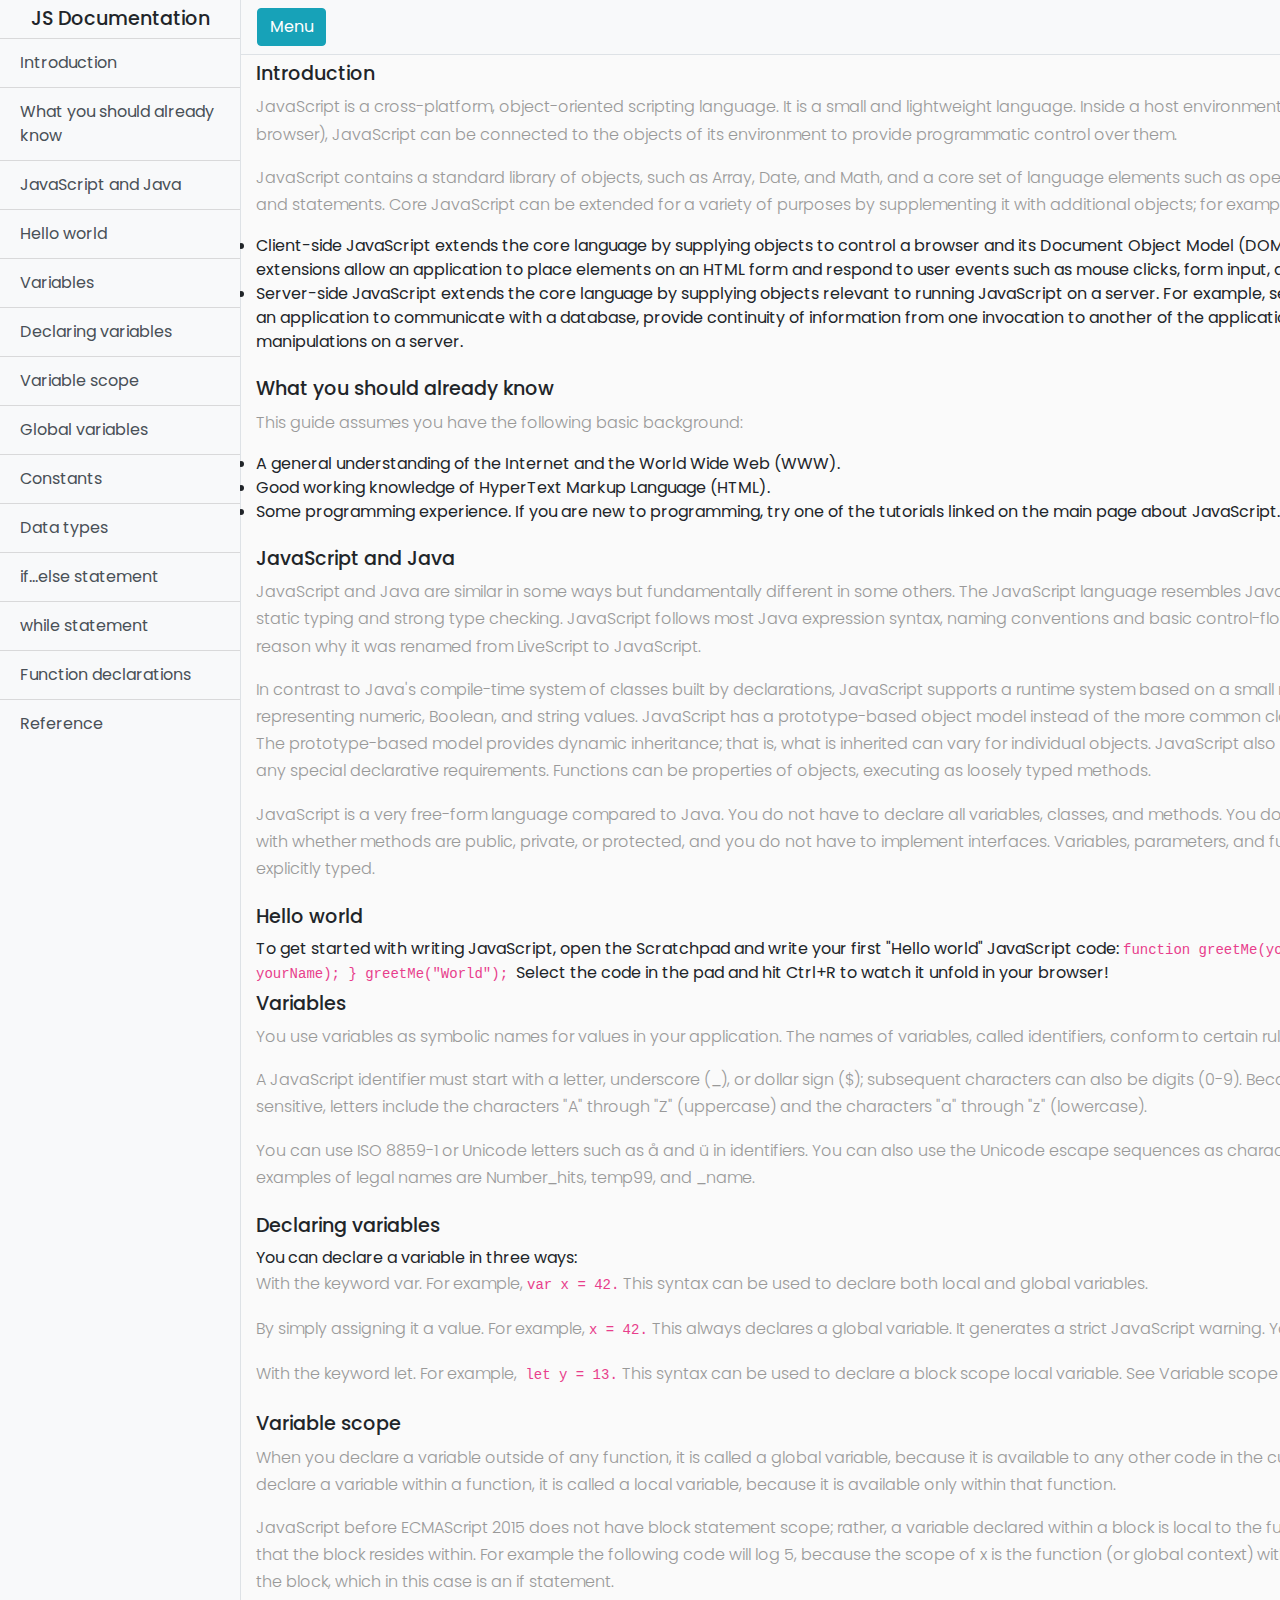
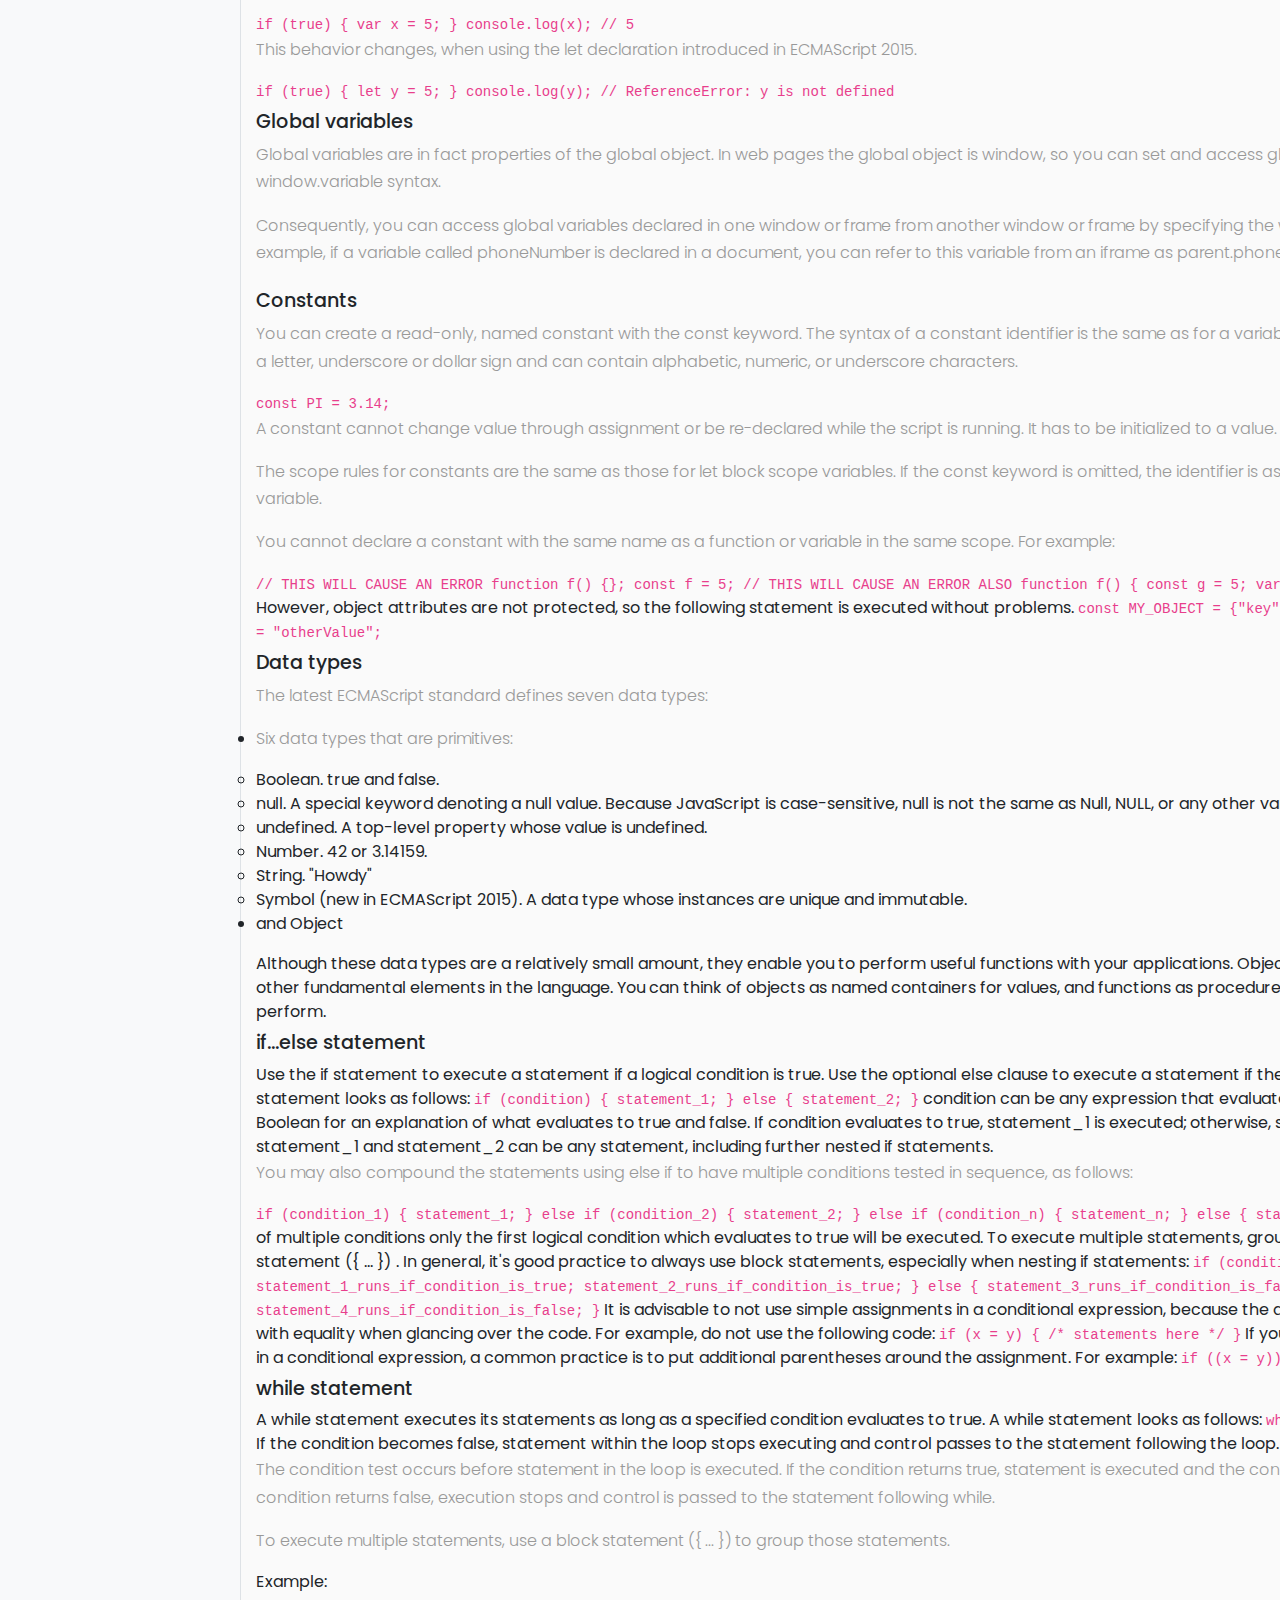
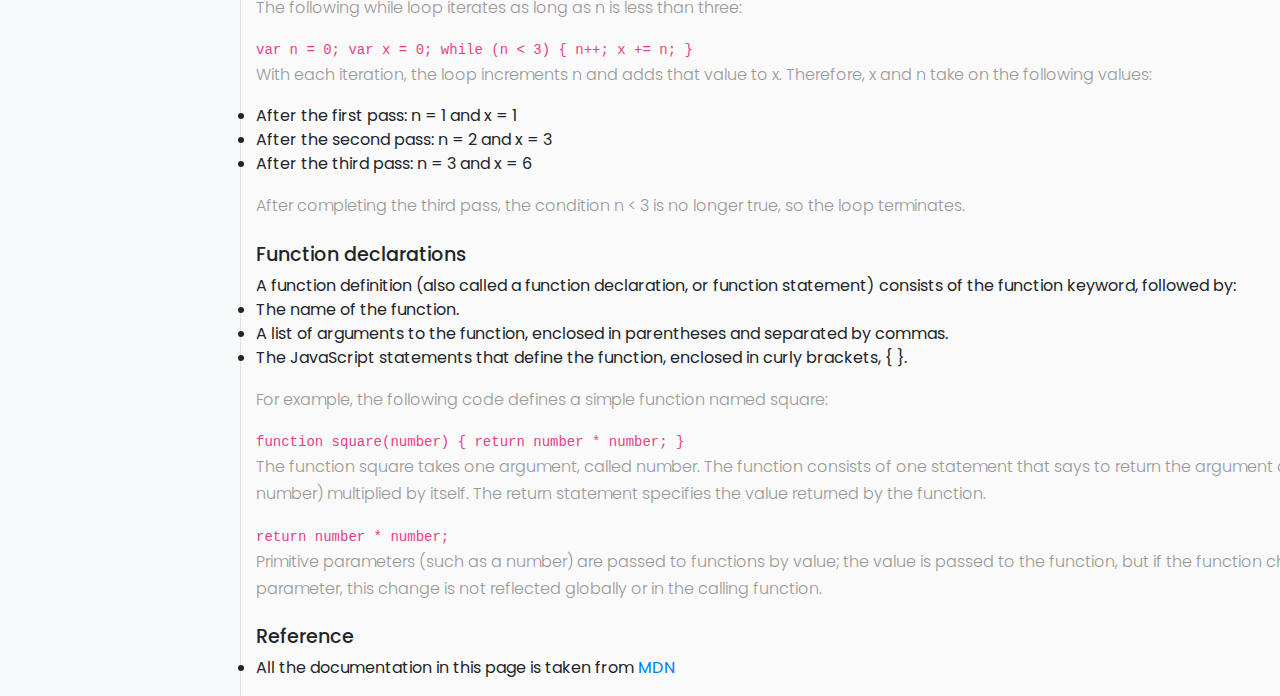
==== Documentation Page/index.html @ ce31a8b9 "Js working" ====
<!DOCTYPE html>
<html lang="en">
<head>
    <meta charset="UTF-8">
    <meta name="viewport" content="width=device-width, initial-scale=1.0">
    <meta http-equiv="X-UA-Compatible" content="ie=edge">
    <title>Technical Documentation</title>
    <link rel="stylesheet" href="https://cdnjs.cloudflare.com/ajax/libs/font-awesome/5.11.2/css/all.min.css">
    <link href="https://fonts.googleapis.com/css?family=Open+Sans&display=swap" rel="stylesheet">
    <link href="https://fonts.googleapis.com/css?family=Poppins&display=swap" rel="stylesheet">
    <link rel="stylesheet" href="https://stackpath.bootstrapcdn.com/bootstrap/4.3.1/css/bootstrap.min.css"
        integrity="sha384-ggOyR0iXCbMQv3Xipma34MD+dH/1fQ784/j6cY/iJTQUOhcWr7x9JvoRxT2MZw1T" crossorigin="anonymous">
    <link rel="stylesheet" type="text/css" media="screen" href="style.css">
    </head>
<body>
    <div class="d-flex" id="wrapper">
        <div class="bg-light border-right" id="sidebar-wrapper">
            <nav id="sidebar" class="text-center">
                <header>JS Documentation</header>
            </nav>
            <div class="list-group list-group-flush">
                <a class="list-group-item list-group-item-action bg-light" href="#Introduction">Introduction</a>
                <a class="list-group-item list-group-item-action bg-light" href="#What_you_should_already_know">What you should already know</a>
                <a class="list-group-item list-group-item-action bg-light" href="#JavaScript_and_Java">JavaScript and Java</a>
                <a class="list-group-item list-group-item-action bg-light" href="#Hello_world">Hello world</a>
                <a class="list-group-item list-group-item-action bg-light" href="#Variables">Variables</a>
                <a class="list-group-item list-group-item-action bg-light" href="#Declaring_variables">Declaring variables</a>
                <a class="list-group-item list-group-item-action bg-light" href="#Variable_scope">Variable scope</a>
                <a class="list-group-item list-group-item-action bg-light" href="#Global_variables">Global variables</a>
                <a class="list-group-item list-group-item-action bg-light" href="#Constants">Constants</a>
                <a class="list-group-item list-group-item-action bg-light" href="#Data_types">Data types</a>
                <a class="list-group-item list-group-item-action bg-light" href="#if...else_statement">if...else statement</a>
                <a class="list-group-item list-group-item-action bg-light" href="#while_statement">while statement</a>
                <a class="list-group-item list-group-item-action bg-light" href="#Function_declarations">Function declarations</a>
                <a class="list-group-item list-group-item-action bg-light" href="#Reference">Reference</a>
            </div>
        </div>
        <main id="main-doc">
            <nav class="navbar navbar-expand-lg navbar-light bg-light border-bottom">
                <button class="btn btn-info" id="menu-toggle">Menu</button>
            </nav>
            <div class="container-fluid">
                <section class="main-section" id="Introduction">
                    <header>Introduction</header>
                    <article>
                        <p>
                            JavaScript is a cross-platform, object-oriented scripting language. It
                            is a small and lightweight language. Inside a host environment (for
                            example, a web browser), JavaScript can be connected to the objects of
                            its environment to provide programmatic control over them.
                        </p>
                        <p>
                            JavaScript contains a standard library of objects, such as Array, Date,
                            and Math, and a core set of language elements such as operators, control
                            structures, and statements. Core JavaScript can be extended for a
                            variety of purposes by supplementing it with additional objects; for
                            example:
                        </p>
                        <ul>
                            <li>
                                Client-side JavaScript extends the core language by supplying objects
                                to control a browser and its Document Object Model (DOM). For example,
                                client-side extensions allow an application to place elements on an
                                HTML form and respond to user events such as mouse clicks, form input,
                                and page navigation.
                            </li>
                            <li>
                                Server-side JavaScript extends the core language by supplying objects
                                relevant to running JavaScript on a server. For example, server-side
                                extensions allow an application to communicate with a database,
                                provide continuity of information from one invocation to another of
                                the application, or perform file manipulations on a server.
                            </li>
                        </ul>
                    </article>
                </section>
                <section class="main-section" id="What_you_should_already_know">
                    <header>What you should already know</header>
                    <article>
                        <p>This guide assumes you have the following basic background:</p>
                        <ul>
                            <li>
                                A general understanding of the Internet and the World Wide Web (WWW).
                            </li>
                            <li>Good working knowledge of HyperText Markup Language (HTML).</li>
                            <li>
                                Some programming experience. If you are new to programming, try one of
                                the tutorials linked on the main page about JavaScript.
                            </li>
                        </ul>
                    </article>
                </section>
                <section class="main-section" id="JavaScript_and_Java">
                    <header>JavaScript and Java</header>
                    <article>
                        <p>
                            JavaScript and Java are similar in some ways but fundamentally different
                            in some others. The JavaScript language resembles Java but does not have
                            Java's static typing and strong type checking. JavaScript follows most
                            Java expression syntax, naming conventions and basic control-flow
                            constructs which was the reason why it was renamed from LiveScript to
                            JavaScript.
                        </p>
                        <p>
                            In contrast to Java's compile-time system of classes built by
                            declarations, JavaScript supports a runtime system based on a small
                            number of data types representing numeric, Boolean, and string values.
                            JavaScript has a prototype-based object model instead of the more common
                            class-based object model. The prototype-based model provides dynamic
                            inheritance; that is, what is inherited can vary for individual objects.
                            JavaScript also supports functions without any special declarative
                            requirements. Functions can be properties of objects, executing as
                            loosely typed methods.
                        </p>
                        <p>
                            JavaScript is a very free-form language compared to Java. You do not
                            have to declare all variables, classes, and methods. You do not have to
                            be concerned with whether methods are public, private, or protected, and
                            you do not have to implement interfaces. Variables, parameters, and
                            function return types are not explicitly typed.
                        </p>
                    </article>
                </section>
                <section class="main-section" id="Hello_world">
                    <header>Hello world</header>
                    <article>
                        To get started with writing JavaScript, open the Scratchpad and write your
                        first "Hello world" JavaScript code:
                        <code>function greetMe(yourName) { alert("Hello " + yourName); }
            greetMe("World");
            </code>
                        Select the code in the pad and hit Ctrl+R to watch it unfold in your
                        browser!
                    </article>
                </section>
                <section class="main-section" id="Variables">
                    <header>Variables</header>
                    <p>
                        You use variables as symbolic names for values in your application. The
                        names of variables, called identifiers, conform to certain rules.
                    </p>
                    <p>
                        A JavaScript identifier must start with a letter, underscore (_), or
                        dollar sign ($); subsequent characters can also be digits (0-9). Because
                        JavaScript is case sensitive, letters include the characters "A" through
                        "Z" (uppercase) and the characters "a" through "z" (lowercase).
                    </p>
                    <p>
                        You can use ISO 8859-1 or Unicode letters such as å and ü in identifiers.
                        You can also use the Unicode escape sequences as characters in
                        identifiers. Some examples of legal names are Number_hits, temp99, and
                        _name.
                    </p>
                </section>
                <section class="main-section" id="Declaring_variables">
                    <header>Declaring variables</header>
                    <article>
                        You can declare a variable in three ways:
                        <p>
                            With the keyword var. For example, <code>var x = 42.</code> This syntax
                            can be used to declare both local and global variables.
                        </p>
                        <p>
                            By simply assigning it a value. For example, <code>x = 42.</code> This
                            always declares a global variable. It generates a strict JavaScript
                            warning. You shouldn't use this variant.
                        </p>
                        <p>
                            With the keyword let. For example,<code> let y = 13.</code> This syntax
                            can be used to declare a block scope local variable. See Variable scope
                            below.
                        </p>
                    </article>
                </section>
                <section class="main-section" id="Variable_scope">
                    <header>Variable scope</header>
                    <article>
                        <p>
                            When you declare a variable outside of any function, it is called a
                            global variable, because it is available to any other code in the
                            current document. When you declare a variable within a function, it is
                            called a local variable, because it is available only within that
                            function.
                        </p>
                        <p>
                            JavaScript before ECMAScript 2015 does not have block statement scope;
                            rather, a variable declared within a block is local to the function (or
                            global scope) that the block resides within. For example the following
                            code will log 5, because the scope of x is the function (or global
                            context) within which x is declared, not the block, which in this case
                            is an if statement.
                        </p>
                        <code>if (true) { var x = 5; } console.log(x); // 5</code>
                        <p>
                            This behavior changes, when using the let declaration introduced in
                            ECMAScript 2015.
                        </p>
                        <code>if (true) { let y = 5; } console.log(y); // ReferenceError: y is not
            defined</code>
                    </article>
                </section>
                <section class="main-section" id="Global_variables">
                    <header>Global variables</header>
                    <article>
                        <p>
                            Global variables are in fact properties of the global object. In web
                            pages the global object is window, so you can set and access global
                            variables using the window.variable syntax.
                        </p>
                        <p>
                            Consequently, you can access global variables declared in one window or
                            frame from another window or frame by specifying the window or frame
                            name. For example, if a variable called phoneNumber is declared in a
                            document, you can refer to this variable from an iframe as
                            parent.phoneNumber.
                        </p>
                    </article>
                </section>
                <section class="main-section" id="Constants">
                    <header>Constants</header>
                    <article>
                        <p>
                            You can create a read-only, named constant with the const keyword. The
                            syntax of a constant identifier is the same as for a variable
                            identifier: it must start with a letter, underscore or dollar sign and
                            can contain alphabetic, numeric, or underscore characters.
                        </p>
                        <code>const PI = 3.14;</code>
                        <p>
                            A constant cannot change value through assignment or be re-declared
                            while the script is running. It has to be initialized to a value.
                        </p>
                        <p>
                            The scope rules for constants are the same as those for let block scope
                            variables. If the const keyword is omitted, the identifier is assumed to
                            represent a variable.
                        </p>
                        <p>
                            You cannot declare a constant with the same name as a function or
                            variable in the same scope. For example:
                        </p>
                        <code>// THIS WILL CAUSE AN ERROR function f() {}; const f = 5; // THIS WILL
            CAUSE AN ERROR ALSO function f() { const g = 5; var g; //statements
            }</code>
                        However, object attributes are not protected, so the following statement
                        is executed without problems.
                        <code>const MY_OBJECT = {"key": "value"}; MY_OBJECT.key = "otherValue";</code>
                    </article>
                </section>
                <section class="main-section" id="Data_types">
                    <header>Data types</header>
                    <article>
                        <p>The latest ECMAScript standard defines seven data types:</p>
                        <ul>
                            <li>
                                <p>Six data types that are primitives:</p>
                                <ul>
                                    <li>Boolean. true and false.</li>
                                    <li>
                                        null. A special keyword denoting a null value. Because JavaScript
                                        is case-sensitive, null is not the same as Null, NULL, or any
                                        other variant.
                                    </li>
                                    <li>undefined. A top-level property whose value is undefined.</li>
                                    <li>Number. 42 or 3.14159.</li>
                                    <li>String. "Howdy"</li>
                                    <li>
                                        Symbol (new in ECMAScript 2015). A data type whose instances are
                                        unique and immutable.
                                    </li>
                                </ul>
                            </li>
                            <li>and Object</li>
                        </ul>
                        Although these data types are a relatively small amount, they enable you
                        to perform useful functions with your applications. Objects and functions
                        are the other fundamental elements in the language. You can think of
                        objects as named containers for values, and functions as procedures that
                        your application can perform.
                    </article>
                </section>
                <section class="main-section" id="if...else_statement">
                    <header>if...else statement</header>
                    <article>
                        Use the if statement to execute a statement if a logical condition is
                        true. Use the optional else clause to execute a statement if the condition
                        is false. An if statement looks as follows:
                        <code>if (condition) { statement_1; } else { statement_2; }</code>
                        condition can be any expression that evaluates to true or false. See
                        Boolean for an explanation of what evaluates to true and false. If
                        condition evaluates to true, statement_1 is executed; otherwise,
                        statement_2 is executed. statement_1 and statement_2 can be any statement,
                        including further nested if statements.
                        <p>
                            You may also compound the statements using else if to have multiple
                            conditions tested in sequence, as follows:
                        </p>
                        <code>if (condition_1) { statement_1; } else if (condition_2) { statement_2;
            } else if (condition_n) { statement_n; } else { statement_last; }
            </code>
                        In the case of multiple conditions only the first logical condition which
                        evaluates to true will be executed. To execute multiple statements, group
                        them within a block statement ({ ... }) . In general, it's good practice
                        to always use block statements, especially when nesting if statements:
                        <code>if (condition) { statement_1_runs_if_condition_is_true;
            statement_2_runs_if_condition_is_true; } else {
            statement_3_runs_if_condition_is_false;
            statement_4_runs_if_condition_is_false; }</code>
                        It is advisable to not use simple assignments in a conditional expression,
                        because the assignment can be confused with equality when glancing over
                        the code. For example, do not use the following code:
                        <code>if (x = y) { /* statements here */ }</code> If you need to use an
                        assignment in a conditional expression, a common practice is to put
                        additional parentheses around the assignment. For example:
                        <code>if ((x = y)) { /* statements here */ }</code>
                    </article>
                </section>
                <section class="main-section" id="while_statement">
                    <header>while statement</header>
                    <article>
                        A while statement executes its statements as long as a specified condition
                        evaluates to true. A while statement looks as follows:
                        <code>while (condition) statement</code> If the condition becomes false,
                        statement within the loop stops executing and control passes to the
                        statement following the loop.
                        <p>
                            The condition test occurs before statement in the loop is executed. If
                            the condition returns true, statement is executed and the condition is
                            tested again. If the condition returns false, execution stops and
                            control is passed to the statement following while.
                        </p>
                        <p>
                            To execute multiple statements, use a block statement ({ ... }) to group
                            those statements.
                        </p>
                        Example:
                        <p>The following while loop iterates as long as n is less than three:</p>
                        <code>var n = 0; var x = 0; while (n &lt; 3) { n++; x += n; }</code>
                        <p>
                            With each iteration, the loop increments n and adds that value to x.
                            Therefore, x and n take on the following values:
                        </p>
                        <ul>
                            <li>After the first pass: n = 1 and x = 1</li>
                            <li>After the second pass: n = 2 and x = 3</li>
                            <li>After the third pass: n = 3 and x = 6</li>
                        </ul>
                        <p>
                            After completing the third pass, the condition n &lt; 3 is no longer
                            true, so the loop terminates.
                        </p>
                    </article>
                </section>
                <section class="main-section" id="Function_declarations">
                    <header>Function declarations</header>
                    <article>
                        A function definition (also called a function declaration, or function
                        statement) consists of the function keyword, followed by:
                        <ul>
                            <li>The name of the function.</li>
                            <li>
                                A list of arguments to the function, enclosed in parentheses and
                                separated by commas.
                            </li>
                            <li>
                                The JavaScript statements that define the function, enclosed in curly
                                brackets, { }.
                            </li>
                        </ul>
                        <p>
                            For example, the following code defines a simple function named square:
                        </p>
                        <code>function square(number) { return number * number; }</code>
                        <p>
                            The function square takes one argument, called number. The function
                            consists of one statement that says to return the argument of the
                            function (that is, number) multiplied by itself. The return statement
                            specifies the value returned by the function.
                        </p>
                        <code>return number * number;</code>
                        <p>
                            Primitive parameters (such as a number) are passed to functions by
                            value; the value is passed to the function, but if the function changes
                            the value of the parameter, this change is not reflected globally or in
                            the calling function.
                        </p>
                    </article>
                </section>
                <section class="main-section" id="Reference">
                    <header>Reference</header>
                    <article>
                        <ul>
                            <li>
                                All the documentation in this page is taken from
                                <a href="https://developer.mozilla.org/en-US/docs/Web/JavaScript/Guide" target="_blank">MDN</a>
                            </li>
                        </ul>
                    </article>
                </section>
            </div>
        </main>
    </div>
    <script src="https://code.jquery.com/jquery-3.3.1.slim.min.js"
        integrity="sha384-q8i/X+965DzO0rT7abK41JStQIAqVgRVzpbzo5smXKp4YfRvH+8abtTE1Pi6jizo"
        crossorigin="anonymous"></script>
    <script src="https://cdnjs.cloudflare.com/ajax/libs/popper.js/1.14.7/umd/popper.min.js"
        integrity="sha384-UO2eT0CpHqdSJQ6hJty5KVphtPhzWj9WO1clHTMGa3JDZwrnQq4sF86dIHNDz0W1"
        crossorigin="anonymous"></script>
    <script src="https://stackpath.bootstrapcdn.com/bootstrap/4.3.1/js/bootstrap.min.js"
        integrity="sha384-JjSmVgyd0p3pXB1rRibZUAYoIIy6OrQ6VrjIEaFf/nJGzIxFDsf4x0xIM+B07jRM"
        crossorigin="anonymous"></script>
    <script src="main.js"></script>
</body>
</html>
---- Documentation Page/style.css ----
* {
    margin: 0;
    padding: 0;
    box-sizing: border-box;
}

body {
    font-family: 'Poppins', sans-serif;
    background: #fafafa;
    overflow-x: hidden;
}

header {
    font-family: 'Poppins', sans-serif;
    font-size: 1.2rem;
    font-weight: 500;
    line-height: 2em;
}

p {
    font-family: 'Poppins', sans-serif;
    font-size: 1em;
    font-weight: 300;
    line-height: 1.7em;
    color: #999;
}

.wrapper {
    width: 100%;
    align-items: stretch
}

#sidebar-wrapper {
    min-height: 100vh;
    margin-left: -15rem;
    -webkit-transition: margin .25s ease-out;
    -moz-transition: margin .25s ease-out;
    -o-transition: margin .25s ease-out;
    transition: margin .25s ease-out;
}

#wrapper.toggled #sidebar-wrapper {
  margin-left: 0;
}

#wrapper.toggled #sidebar-wrapper {
    margin-left: -15rem;
}

.list-group {
    width: 15rem;
}

@media (min-width: 768px) {
    #sidebar-wrapper {
        margin-left: 0;
    }

    #main-doc {
        min-width: 0;
        width: 100%;
    }
}

#main-doc {
    min-width: 100vw;
}
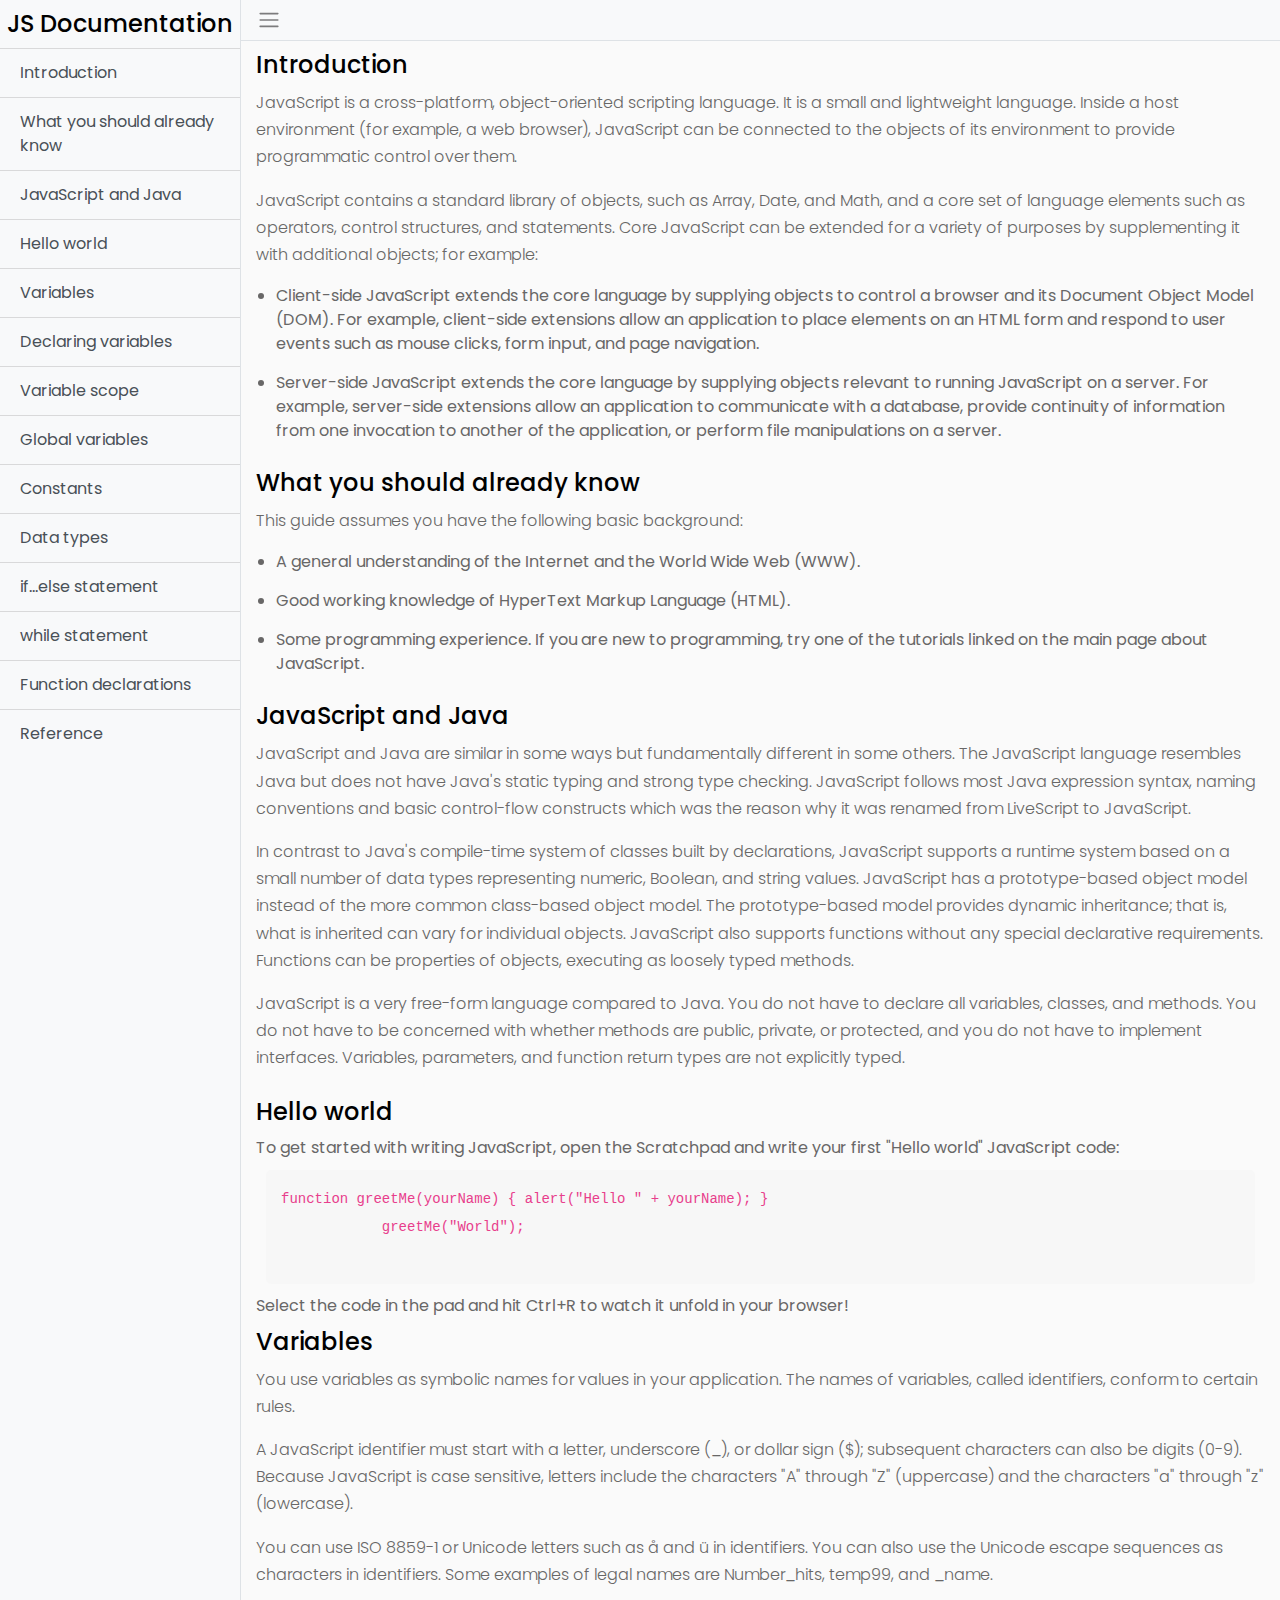
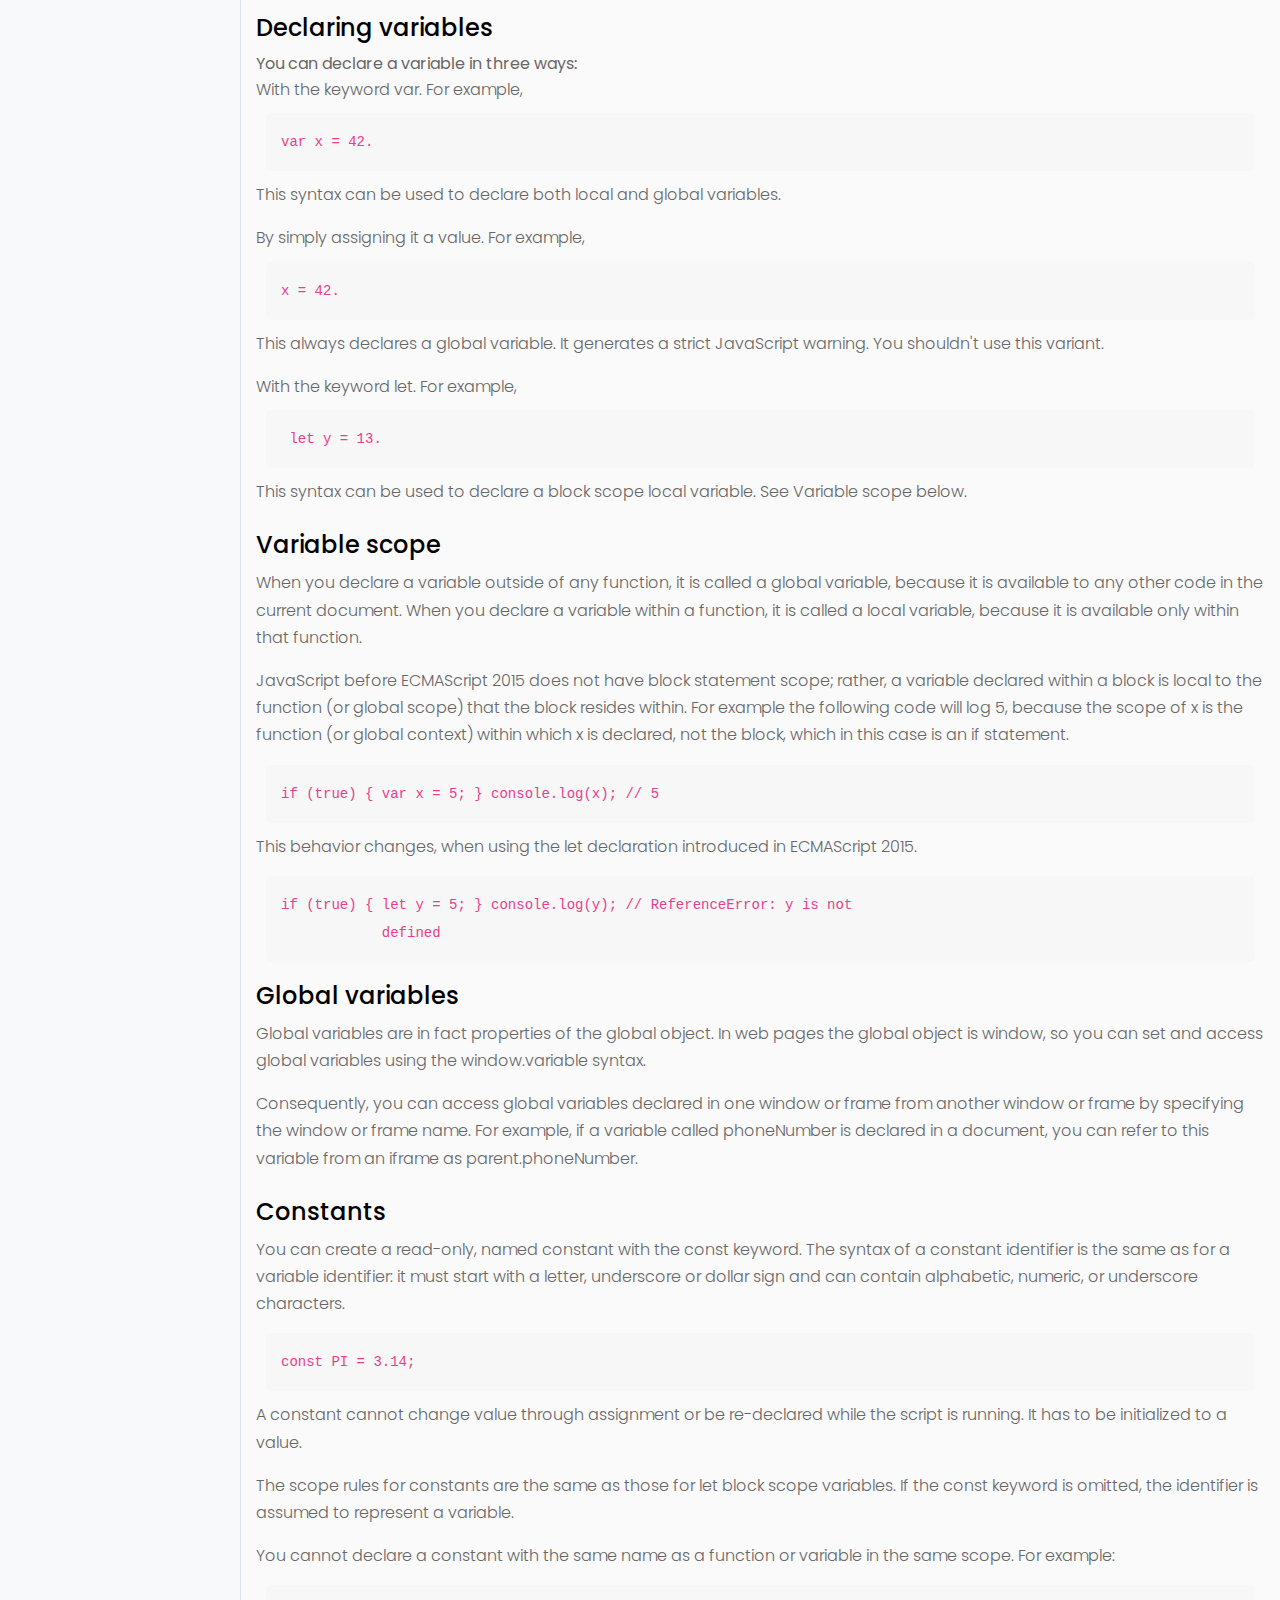
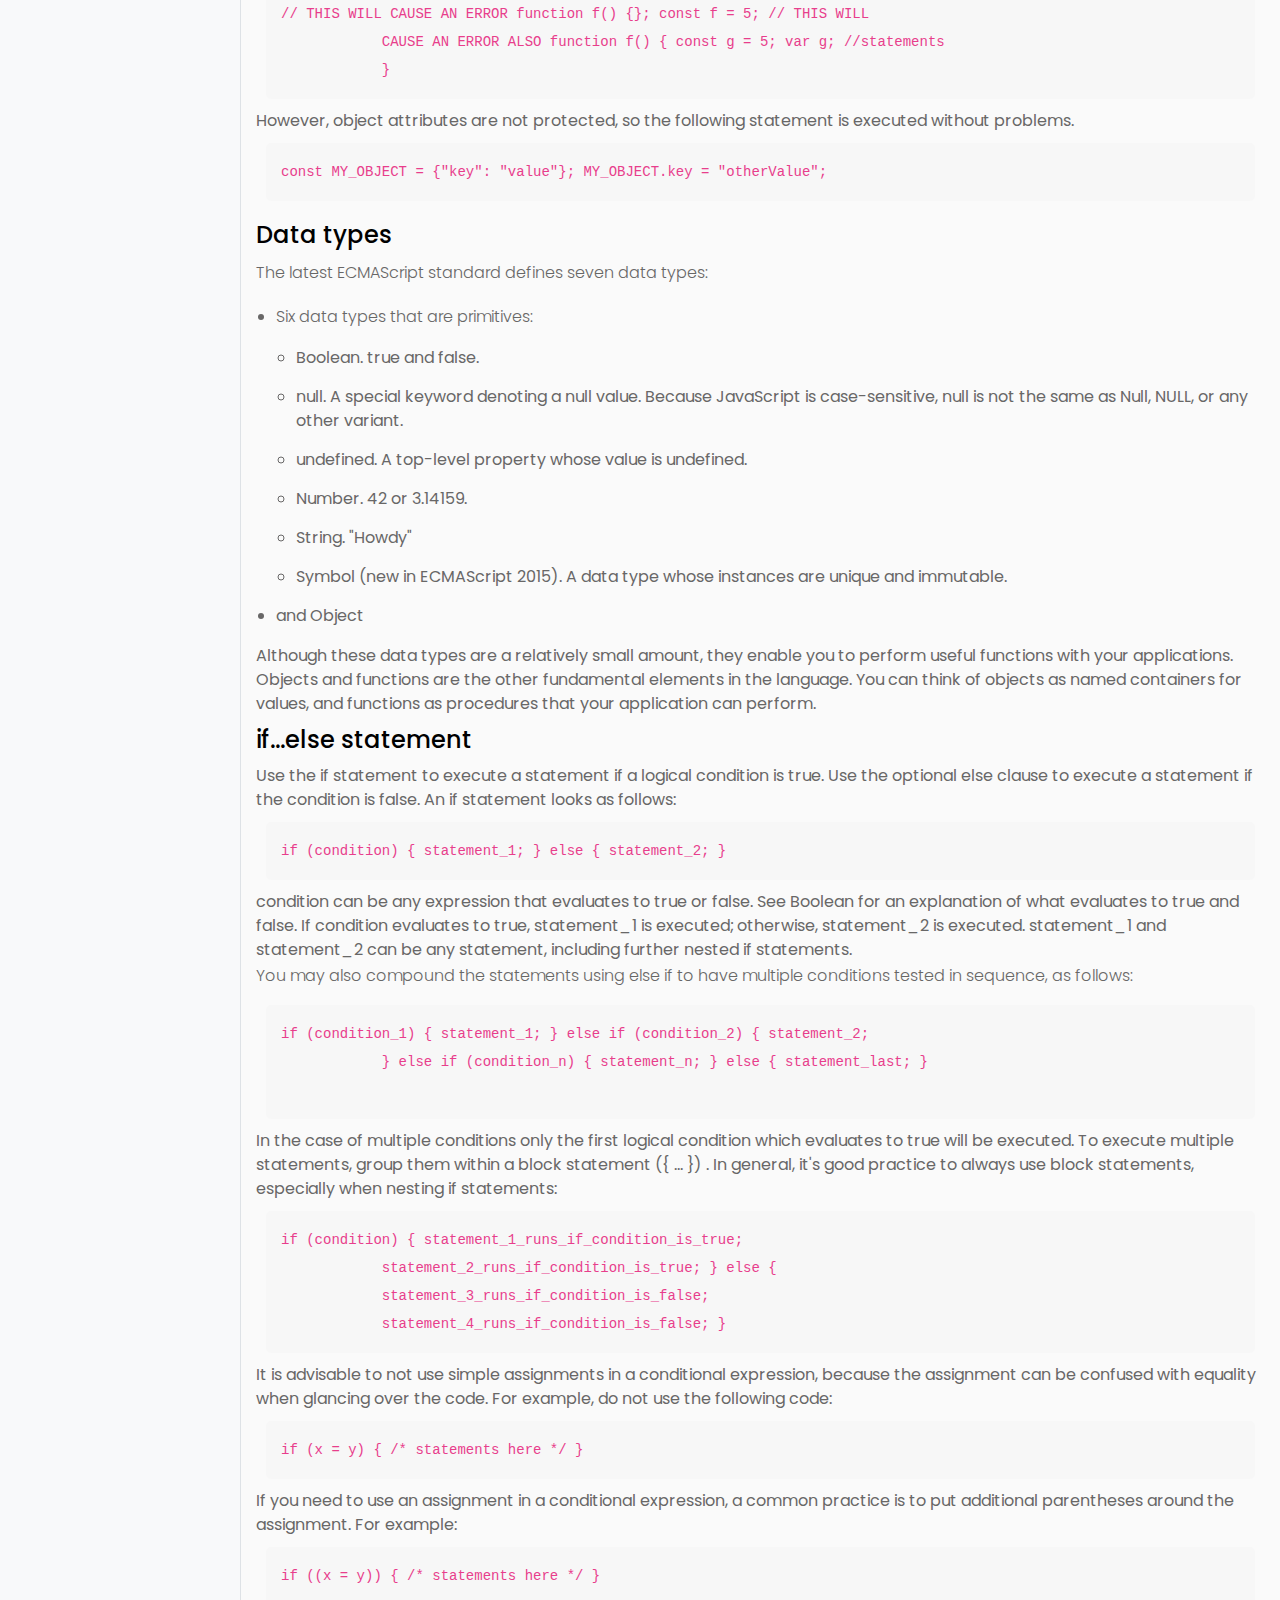
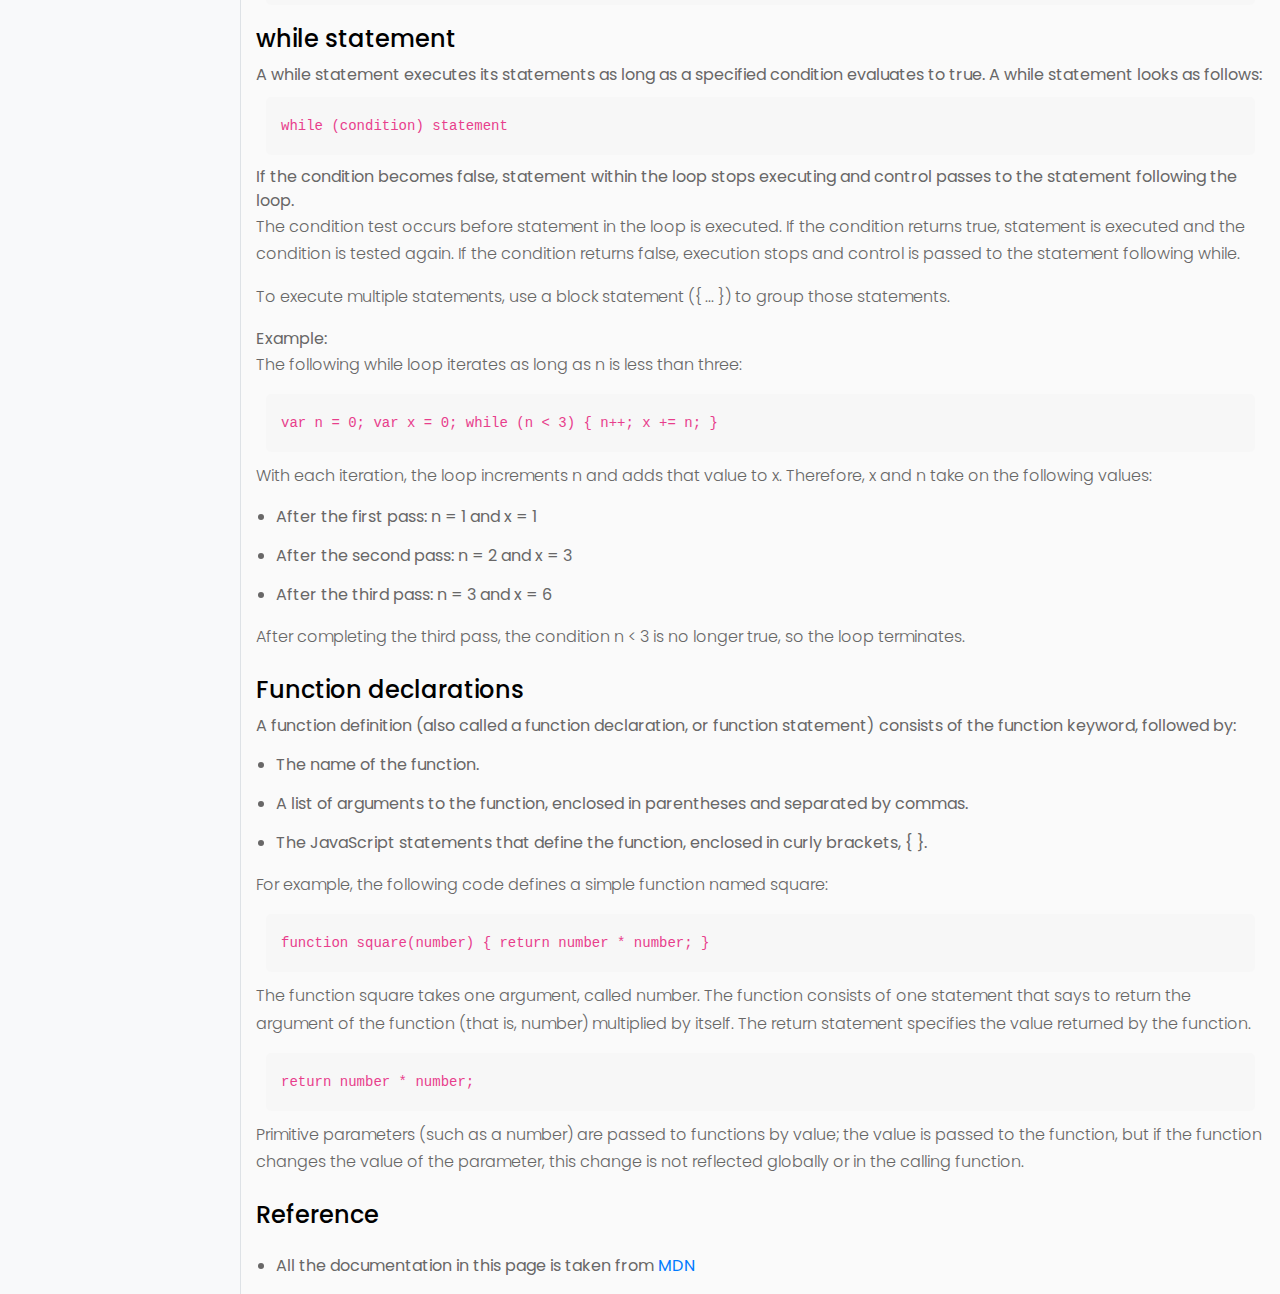
==== commit 274e5fc5: "code clean up" ====
--- a/Documentation Page/index.html
+++ b/Documentation Page/index.html
@@ -37,7 +37,7 @@
         </div>
         <main id="main-doc">
             <nav class="navbar navbar-expand-lg navbar-light bg-light border-bottom">
-                <button class="btn btn-info" id="menu-toggle">Menu</button>
+                <span class="navbar-toggler-icon" id="menu-toggle"></span>
             </nav>
             <div class="container-fluid">
                 <section class="main-section" id="Introduction">
--- a/Documentation Page/style.css
+++ b/Documentation Page/style.css
@@ -8,21 +8,25 @@
     font-family: 'Poppins', sans-serif;
     background: #fafafa;
     overflow-x: hidden;
+    color: rgb(104, 103, 103);
 }
 
 header {
     font-family: 'Poppins', sans-serif;
-    font-size: 1.2rem;
+    font-size: 1.5rem;
     font-weight: 500;
     line-height: 2em;
+    color: black;
 }
 
 p {
     font-family: 'Poppins', sans-serif;
-    font-size: 1em;
     font-weight: 300;
     line-height: 1.7em;
-    color: #999;
+}
+
+section li {
+    margin: 15px 0px 0px 20px;
 }
 
 .wrapper {
@@ -62,6 +66,16 @@
     }
 }
 
-#main-doc {
-    min-width: 100vw;
+code {
+    display: block;
+    text-align: left;
+    white-space: pre;
+    position: relative;
+    word-break: normal;
+    word-wrap: normal;
+    line-height: 2;
+    background-color: #f7f7f7;
+    padding: 15px;
+    margin: 10px;
+    border-radius: 5px;
 }